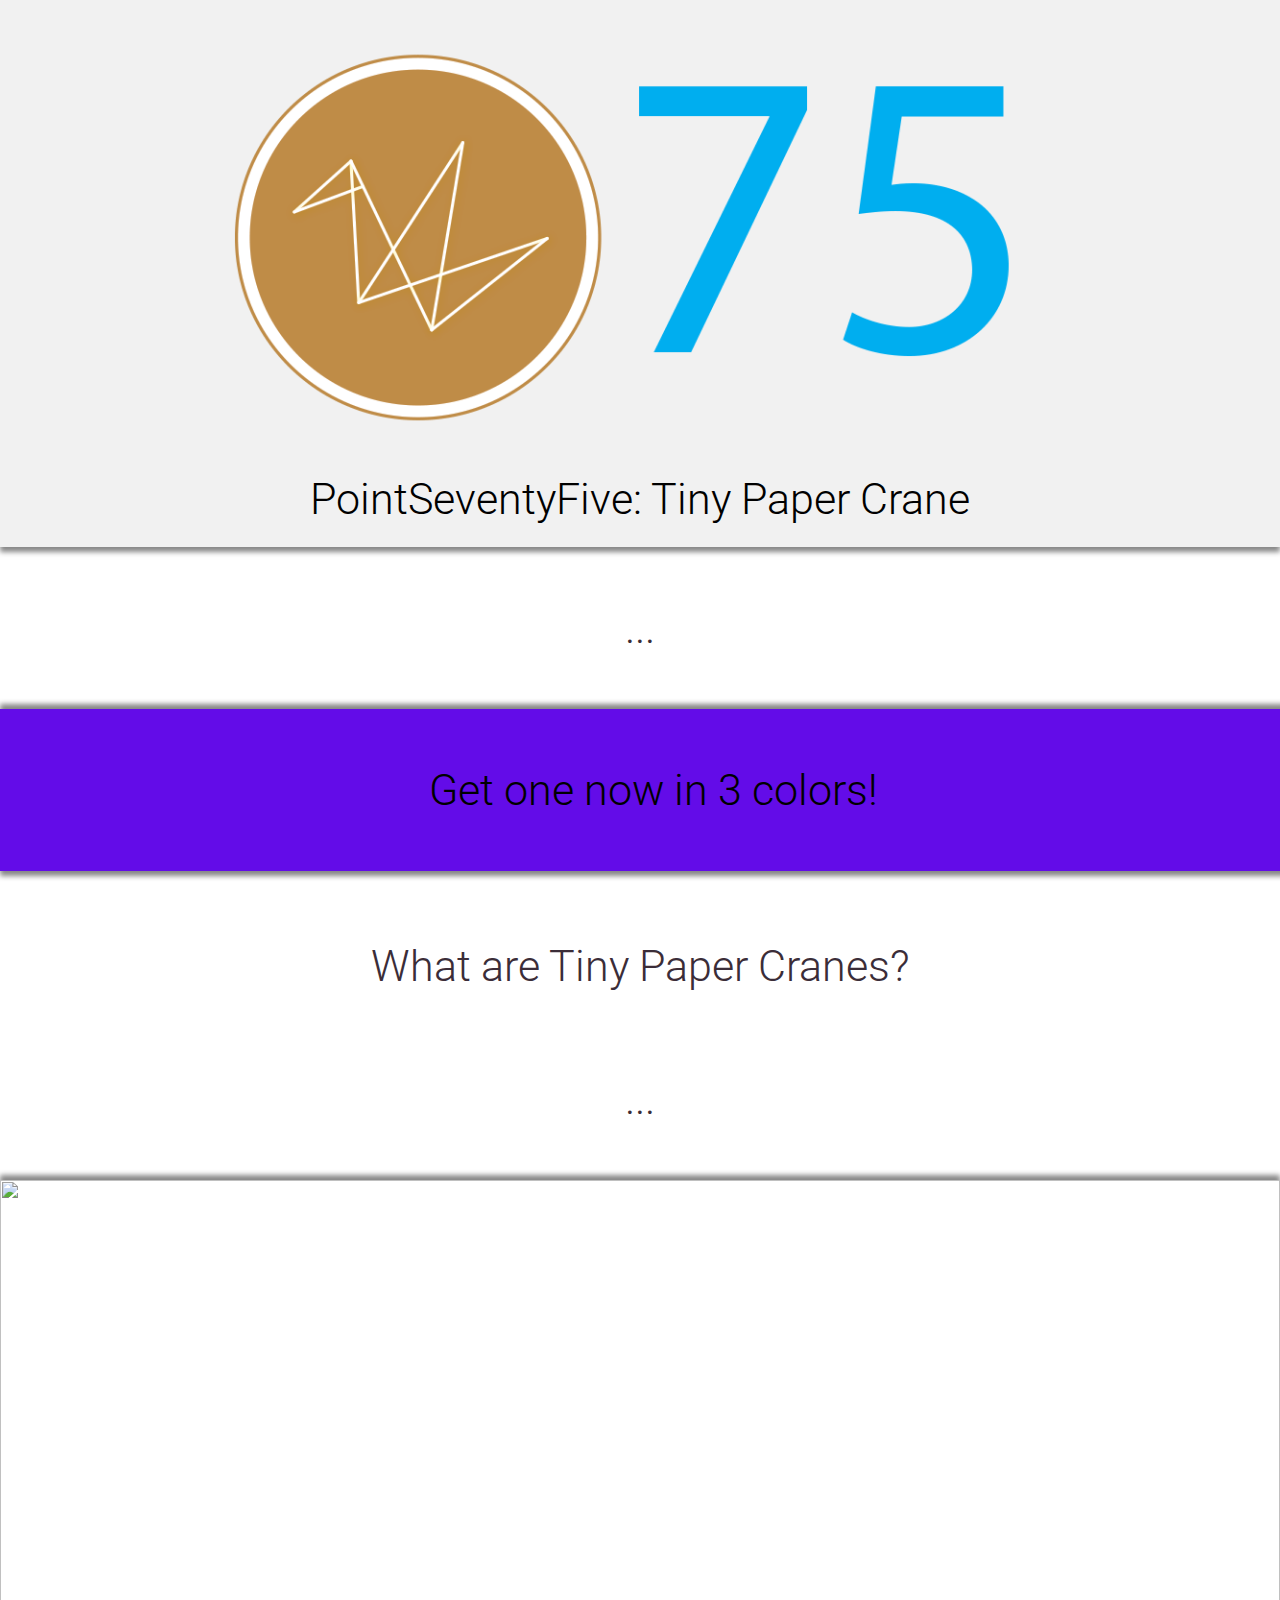
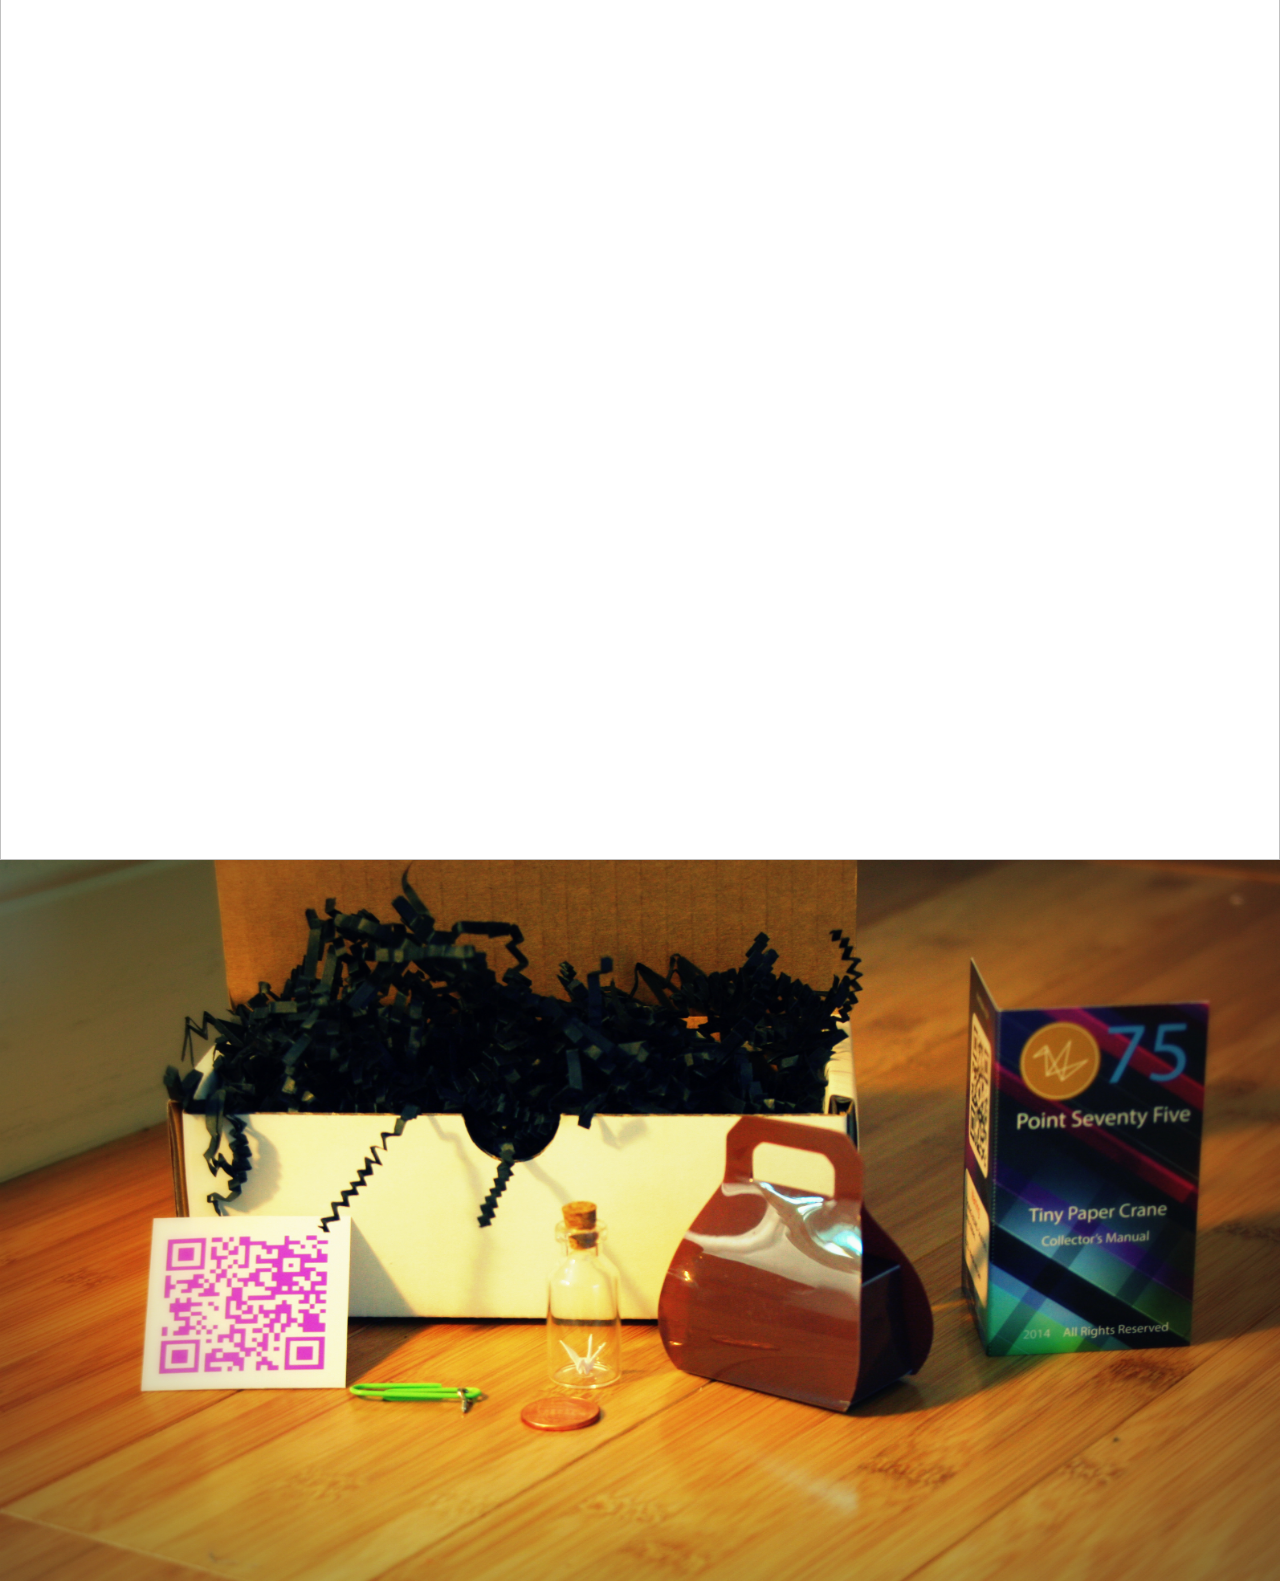
==== index.html @ 8646c424 "Initial Release" ====
<!-- Copyright (c) Regal Disclaimer 2014 All Rights Reserved.
Contact: regaldisclaimer@gmail.com for all usage permissions -->
<html>

<head>
	<title>PointSeventyFive</title>

	<link href='http://fonts.googleapis.com/css?family=Roboto:400,300,700' rel='stylesheet' type='text/css'>
	<link rel='stylesheet' type='text/css' href='index.css'> 

	<link rel="apple-touch-icon" href="favicon.png">
	<link rel="apple-touch-icon-precomposed" href="favicon.png">
	<link rel="icon" type="image/png" href="favicon.png">

</head>

<body>
	<!-- Google Tag Manager -->
	<noscript><iframe src="//www.googletagmanager.com/ns.html?id=GTM-ML65H3"
	height="0" width="0" style="display:none;visibility:hidden"></iframe></noscript>
	<script>(function(w,d,s,l,i){w[l]=w[l]||[];w[l].push({'gtm.start':
	new Date().getTime(),event:'gtm.js'});var f=d.getElementsByTagName(s)[0],
	j=d.createElement(s),dl=l!='dataLayer'?'&l='+l:'';j.async=true;j.src=
	'//www.googletagmanager.com/gtm.js?id='+i+dl;f.parentNode.insertBefore(j,f);
	})(window,document,'script','dataLayer','GTM-ML65H3');</script>
	<!-- End Google Tag Manager -->
	
	<div id='topDiv'>
		<image src='Banner.png' alt='' id='mainBanner'>
		<div id='headlineDiv'>
			<a href='http://www.PointSeventyFive.com'>PointSeventyFive: </a>
			<a href='http://www.PointSeventyFive.com'> Tiny Paper Crane</a>
		</div>
	</div>
	
	<div id='bodyDiv'>
		<div id='transitionDiv'>
			<p id='transitionP'>...</p>
		</div>
		<a href='http://www.PointSeventyFive.com'>
			<div id='getButton'><p>Get one now in 3 colors!</p></div>
		</a>
		<div id='whatIsDiv'>
			<p id='whatIsP'>What are Tiny Paper Cranes?</p>
			<p id='transitionP'>...</p>
		</div>
		<div id='picDiv'>
			<a href='http://www.PointSeventyFive.com'>
				<img src='BW.png' id='BW' class='imageGrid'>
			</a>
			<a href='http://www.PointSeventyFive.com'>
				<img src='Product.jpg' id='Product' class='imageGrid'>
			</a>
		</div>
	</div>

</body>
<script>
</script>
</html>
---- index.css ----
/*Copyright (c) Regal Disclaimer 2014 All Rights Reserved.
Contact: regaldisclaimer@gmail.com for all usage permissions*/

/*EAFF32 BF9047 FF0000 630CE8 00AEEF*/

html, body {
	height:100vh;
	font-family: 'Roboto', sans-serif;
	font-weight: 300;
	font-size: 32pt;
	text-align: center;
	color: #3B2D38;
	margin: 0px;
}

a{
	text-decoration: none;
	color: #000;
}

#topDiv{
	text-align:center;
	background-color: #f1f1f1;
	box-shadow: 0px 5px 5px #888888;
}

#mainBanner{
	margin-top: 5vh;
	max-width: 75vw;
}

#headlineDiv{
	margin-top: 5vh;
	padding-bottom: 2.5vh;
}

#transitionDiv{
}

#transitionP{
	padding: 1.5vh;
}


#getButton{
	width: 100vw;
	padding: 1.5vh;
	background-color: #630CE8;
	box-shadow: 0px -5px 5px #888888, 0px 5px 5px #888888;
	transition: background-color 1s;
}

#getButton:hover{
	background-color: #BF9047; 
}

#whatIsDiv{
}

#whatIsP{
	padding: 3vh;
}

#picDiv{
	width: 100vw;
	box-shadow: 0px -5px 5px #888888;
}

.imageGrid {
	display: inline-block;
	width: 100vw;
	transition: opacity 1s;
}

.imageGrid:hover{
	filter: blur(5px);
	opacity: 0.8;
}
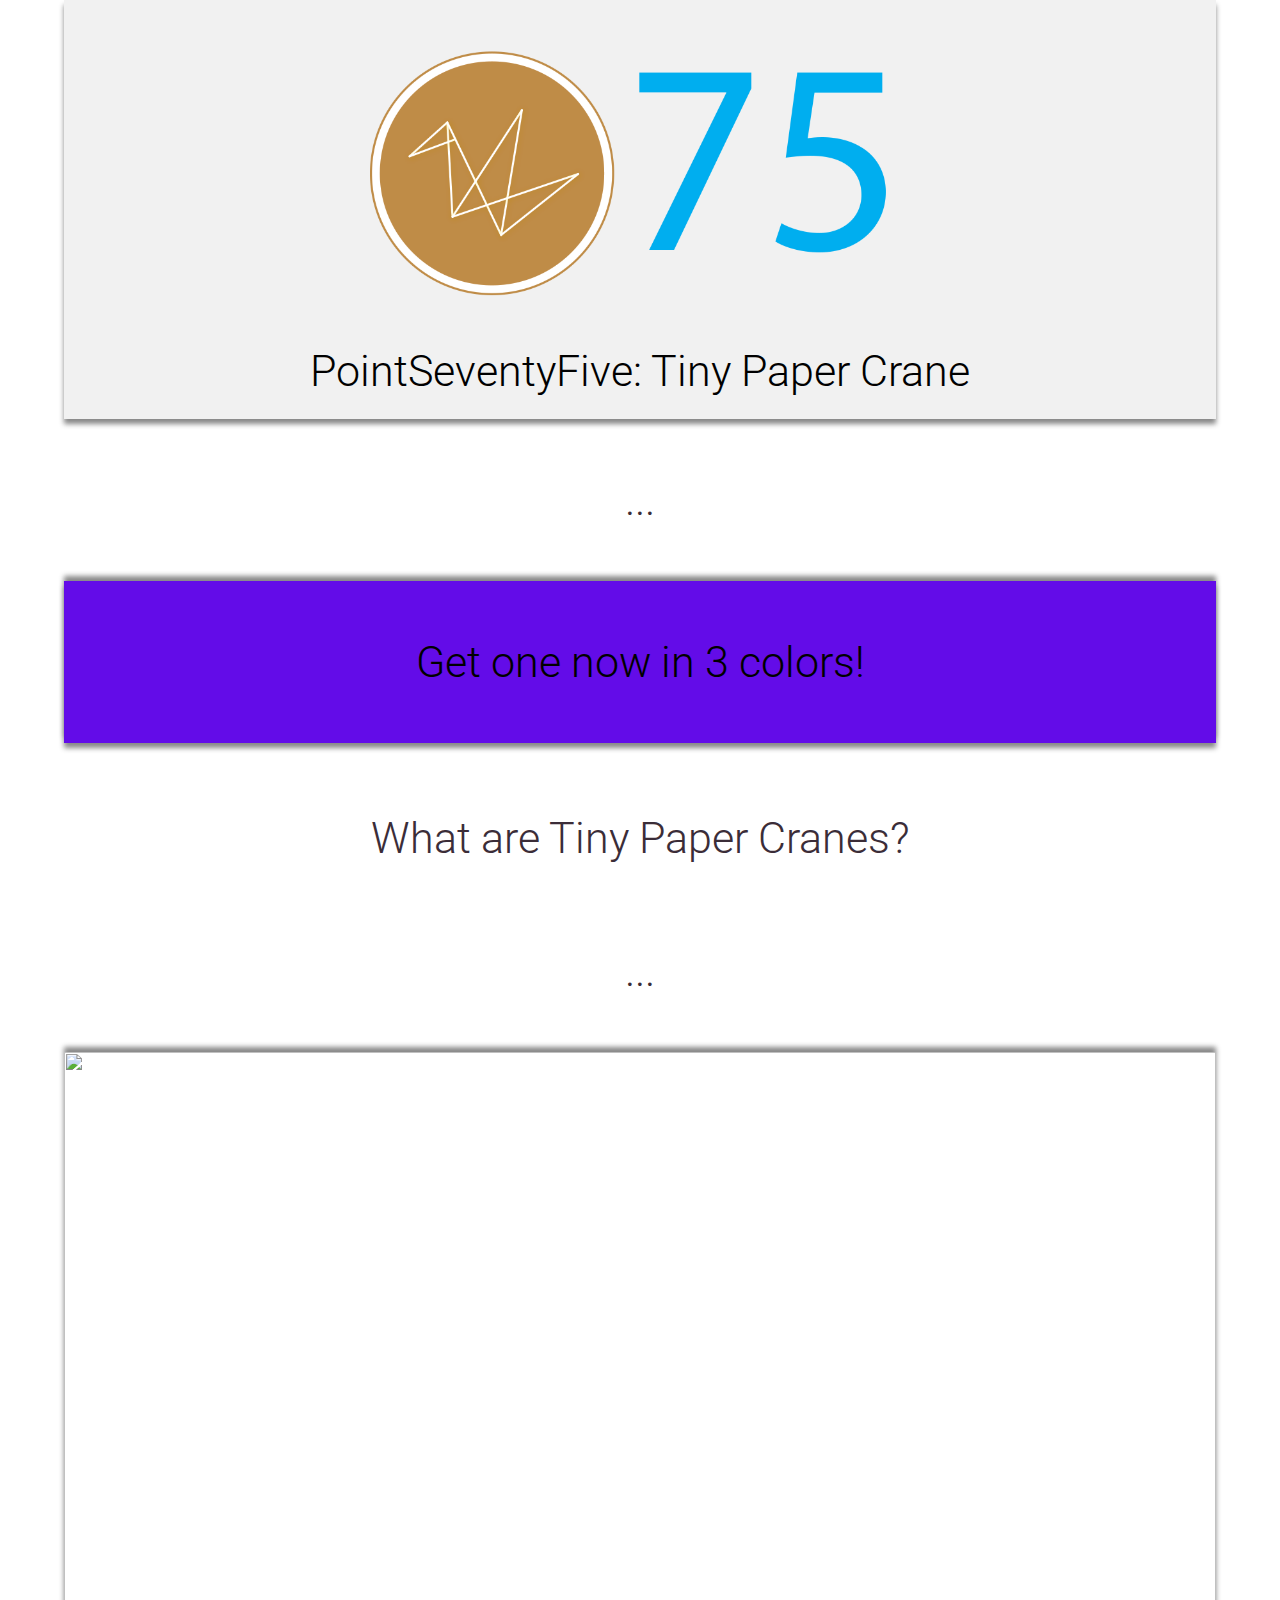
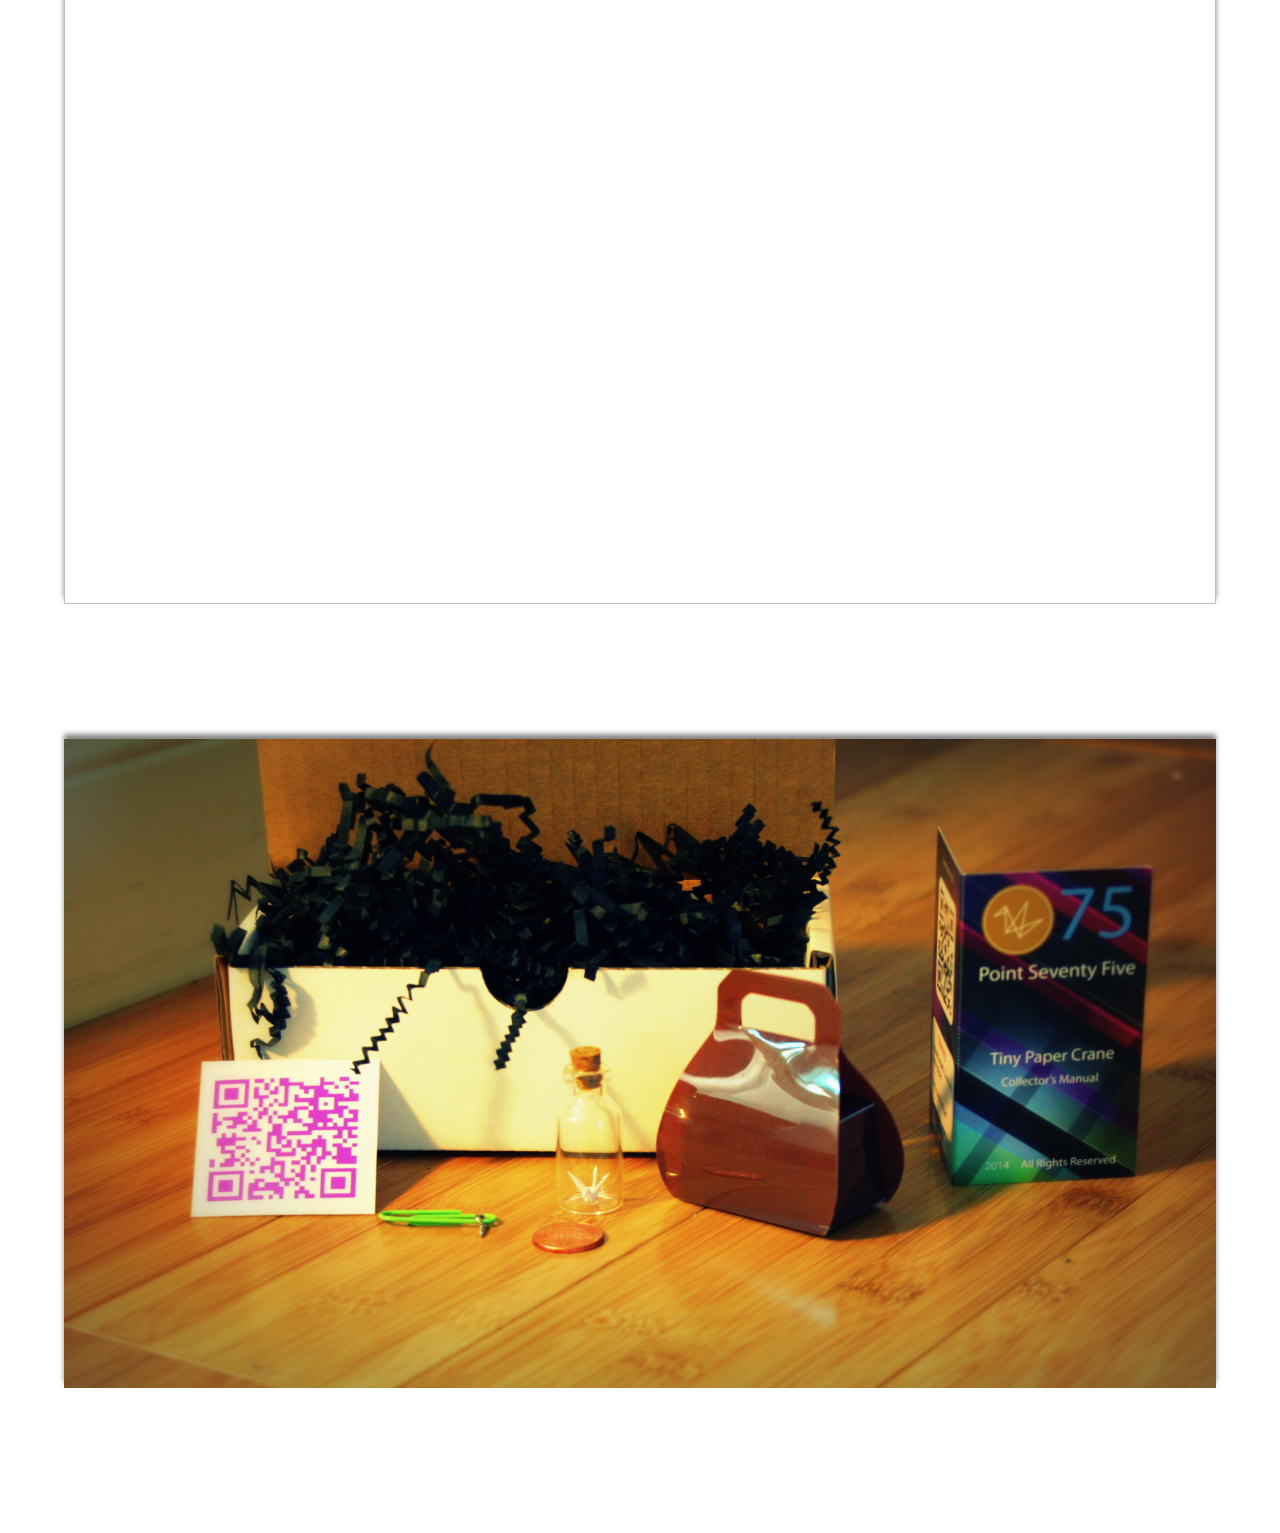
==== commit 3288743d: "Margins update" ====
--- a/index.html
+++ b/index.html
@@ -1,4 +1,4 @@
-<!-- Copyright (c) Regal Disclaimer 2014 All Rights Reserved.
+<!-- Copyright (c) Regal Disclaimer All Rights Reserved.
 Contact: regaldisclaimer@gmail.com for all usage permissions -->
 <html>
 
@@ -24,36 +24,37 @@
 	'//www.googletagmanager.com/gtm.js?id='+i+dl;f.parentNode.insertBefore(j,f);
 	})(window,document,'script','dataLayer','GTM-ML65H3');</script>
 	<!-- End Google Tag Manager -->
-	
-	<div id='topDiv'>
-		<image src='Banner.png' alt='' id='mainBanner'>
-		<div id='headlineDiv'>
-			<a href='http://www.PointSeventyFive.com'>PointSeventyFive: </a>
-			<a href='http://www.PointSeventyFive.com'> Tiny Paper Crane</a>
+	<div id='mainDiv'>
+		<div id='topDiv'>
+			<image src='Banner.png' alt='' id='mainBanner'>
+			<div id='headlineDiv'>
+				<a href='http://www.PointSeventyFive.com'>PointSeventyFive: </a>
+				<a href='http://www.PointSeventyFive.com'> Tiny Paper Crane</a>
+			</div>
+		</div>
+		
+		<div id='bodyDiv'>
+			<div id='transitionDiv'>
+				<p id='transitionP'>...</p>
+			</div>
+			<a href='http://www.PointSeventyFive.com'>
+				<div id='getButton'><p>Get one now in 3 colors!</p></div>
+			</a>
+			<div id='whatIsDiv'>
+				<p id='whatIsP'>What are Tiny Paper Cranes?</p>
+				<p id='transitionP'>...</p>
+			</div>
+			<div id='picDiv'>
+				<a href='http://www.PointSeventyFive.com'>
+					<img src='BW.png' id='BW' class='imageGrid'>
+				</a>
+				<a href='http://www.PointSeventyFive.com'>
+					<img src='Product.jpg' id='Product' class='imageGrid'>
+				</a>
+			</div>
 		</div>
 	</div>
-	
-	<div id='bodyDiv'>
-		<div id='transitionDiv'>
-			<p id='transitionP'>...</p>
-		</div>
-		<a href='http://www.PointSeventyFive.com'>
-			<div id='getButton'><p>Get one now in 3 colors!</p></div>
-		</a>
-		<div id='whatIsDiv'>
-			<p id='whatIsP'>What are Tiny Paper Cranes?</p>
-			<p id='transitionP'>...</p>
-		</div>
-		<div id='picDiv'>
-			<a href='http://www.PointSeventyFive.com'>
-				<img src='BW.png' id='BW' class='imageGrid'>
-			</a>
-			<a href='http://www.PointSeventyFive.com'>
-				<img src='Product.jpg' id='Product' class='imageGrid'>
-			</a>
-		</div>
-	</div>
-
+	<script type="text/javascript" src="//s7.addthis.com/js/300/addthis_widget.js#pubid=ra-54ad6bc83a3bc1fd" async="async"></script>
 </body>
 <script>
 </script>
--- a/index.css
+++ b/index.css
@@ -1,4 +1,4 @@
-/*Copyright (c) Regal Disclaimer 2014 All Rights Reserved.
+/*Copyright (c) Regal Disclaimer All Rights Reserved.
 Contact: regaldisclaimer@gmail.com for all usage permissions*/
 
 /*EAFF32 BF9047 FF0000 630CE8 00AEEF*/
@@ -10,12 +10,17 @@
 	font-size: 32pt;
 	text-align: center;
 	color: #3B2D38;
-	margin: 0px;
+	margin: 0;
 }
 
 a{
 	text-decoration: none;
 	color: #000;
+}
+
+#mainDiv{
+	margin-left: 5vw;
+	margin-right: 5vw;
 }
 
 #topDiv{
@@ -26,7 +31,7 @@
 
 #mainBanner{
 	margin-top: 5vh;
-	max-width: 75vw;
+	width: 50vw;
 }
 
 #headlineDiv{
@@ -43,8 +48,9 @@
 
 
 #getButton{
-	width: 100vw;
-	padding: 1.5vh;
+	width: 90vw;
+	padding-top: 1.5vh;
+	padding-bottom: 1.5vh;
 	background-color: #630CE8;
 	box-shadow: 0px -5px 5px #888888, 0px 5px 5px #888888;
 	transition: background-color 1s;
@@ -62,13 +68,15 @@
 }
 
 #picDiv{
-	width: 100vw;
-	box-shadow: 0px -5px 5px #888888;
+	width: 90vw;
+	;
 }
 
 .imageGrid {
 	display: inline-block;
-	width: 100vw;
+	margin-bottom: 15vh;
+	width: 90vw;
+	box-shadow: 0px -5px 5px #888888;
 	transition: opacity 1s;
 }
 
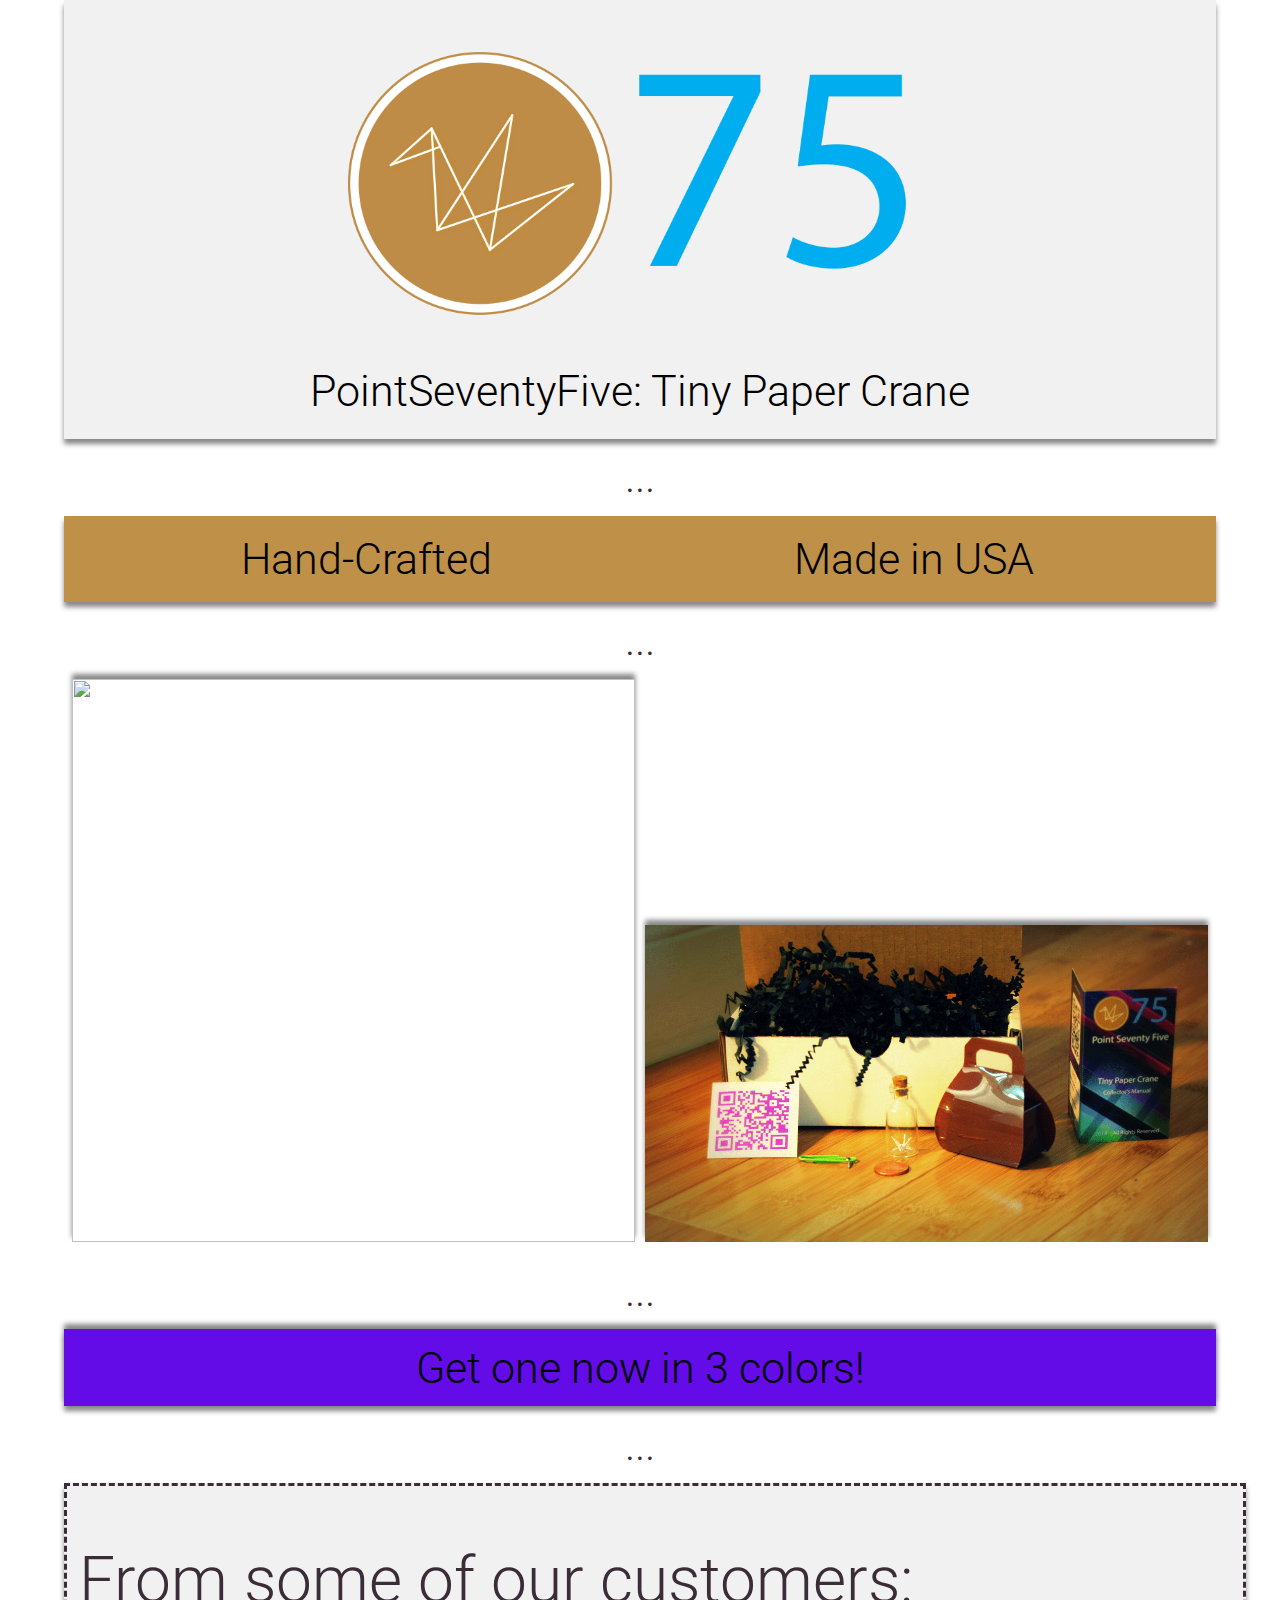
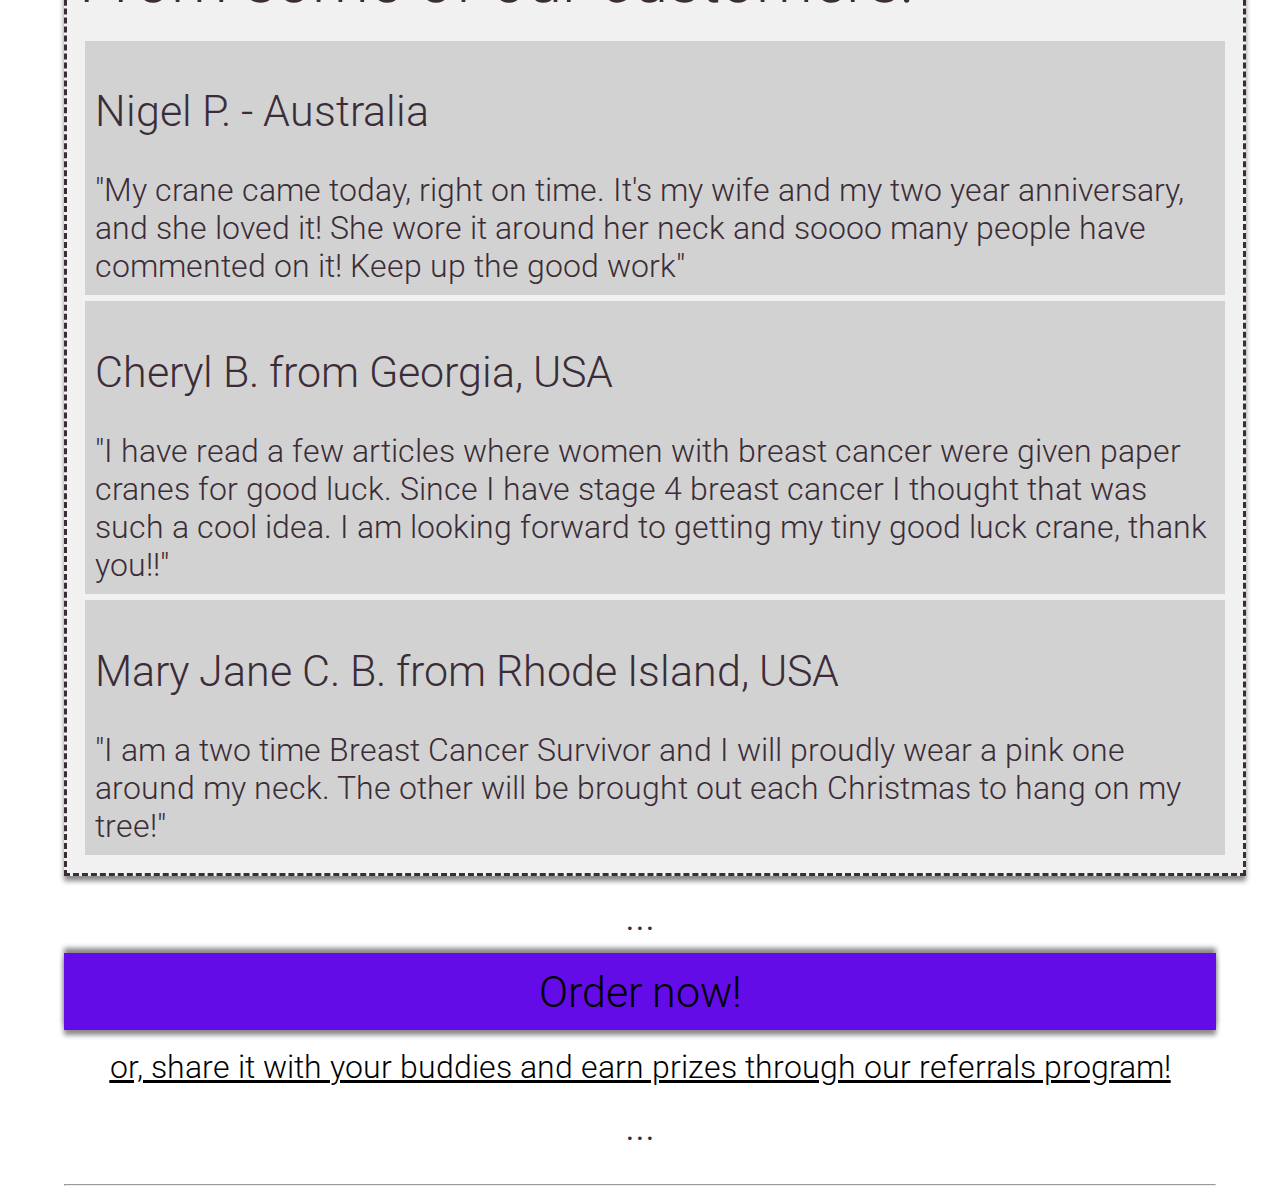
==== commit 21f8ecb4: "new design and layout" ====
--- a/index.html
+++ b/index.html
@@ -24,38 +24,88 @@
 	'//www.googletagmanager.com/gtm.js?id='+i+dl;f.parentNode.insertBefore(j,f);
 	})(window,document,'script','dataLayer','GTM-ML65H3');</script>
 	<!-- End Google Tag Manager -->
-	<div id='mainDiv'>
+	<div id='mainDiv'> 
 		<div id='topDiv'>
-			<image src='Banner.png' alt='' id='mainBanner'>
+			<a href='http://www.PointSeventyFive.com' target="_blank">
+				<image src='Banner.png' alt='' id='mainBanner'>
+			</a>
 			<div id='headlineDiv'>
-				<a href='http://www.PointSeventyFive.com'>PointSeventyFive: </a>
-				<a href='http://www.PointSeventyFive.com'> Tiny Paper Crane</a>
+				<a href='http://www.PointSeventyFive.com' target="_blank">PointSeventyFive: </a>
+				<a href='http://www.PointSeventyFive.com' target="_blank">Tiny Paper Crane</a>		
 			</div>
 		</div>
-		
 		<div id='bodyDiv'>
-			<div id='transitionDiv'>
-				<p id='transitionP'>...</p>
+			<div class='transitionDiv'>
+				<p class='transitionP'>...</p>
 			</div>
-			<a href='http://www.PointSeventyFive.com'>
+			<a href='http://www.PointSeventyFive.com' target="_blank">
+				<div id='descriptionDiv'>
+					<div class='spanContainer'>
+						<span>Hand-Crafted</span>
+					</div>
+					<div class='spanContainer'>
+						<span>Made in USA</span>
+					</div>
+				</div>
+			</a>
+			<div class='transitionDiv'>
+				<p class='transitionP'>...</p>
+			</div>
+			<div id='picDiv'>
+				<a href='http://www.PointSeventyFive.com' target="_blank">
+					<img src='BW.png' id='BW' class='imageGrid'>
+				</a>
+				<a href='http://www.PointSeventyFive.com' target="_blank">
+					<img src='Product.png' id='Product' class='imageGrid'>
+				</a>
+			</div>
+			<div class='transitionDiv'>
+				<p class='transitionP'>...</p>
+			</div>
+			<a href='http://www.PointSeventyFive.com' target="_blank">
 				<div id='getButton'><p>Get one now in 3 colors!</p></div>
 			</a>
-			<div id='whatIsDiv'>
-				<p id='whatIsP'>What are Tiny Paper Cranes?</p>
-				<p id='transitionP'>...</p>
+			<div class='transitionDiv'>
+				<p class='transitionP'>...</p>
 			</div>
-			<div id='picDiv'>
-				<a href='http://www.PointSeventyFive.com'>
-					<img src='BW.png' id='BW' class='imageGrid'>
-				</a>
-				<a href='http://www.PointSeventyFive.com'>
-					<img src='Product.jpg' id='Product' class='imageGrid'>
-				</a>
+			<div id='reviewDiv'>
+					<h1>From some of our customers:</h1>
+				<div id='reviewCenter'>
+					<div class='review'>
+						<h2>Nigel P. - Australia</h2>
+							<p>"My crane came today, right on time. It's my wife and my two year anniversary, and she loved it! 
+							She wore it around her neck and soooo many people have commented on it!
+
+							Keep up the good work"</p>
+					</div>
+					<div class='review'>
+						<h2>Cheryl B. from Georgia, USA</h2>
+							<p>"I have read a few articles where women with breast cancer were given paper cranes for good luck. Since I have stage 4 breast cancer I thought that was such a cool idea. I am looking forward to getting my tiny good luck crane, thank you!!"</p>
+					</div>
+					<div class='review'>
+						<h2>Mary Jane C. B. from Rhode Island, USA</h2>
+							<p>"I am a two time Breast Cancer Survivor and I will proudly wear a pink one around my neck. The other will be brought out each Christmas to hang on my tree!"</p>
+					</div>
+				</div>
 			</div>
+			<div class='transitionDiv'>
+				<p class='transitionP'>...</p>
+			</div>
+			<a href='http://www.PointSeventyFive.com' target="_blank">
+				<div id='getButton'><p>Order now!</p></div>
+			</a>
+			<p class='offer'><a class='offer' href='http://www.PointSeventyFive.com/referrals'>or, share it with your buddies and earn prizes through our referrals program!</a></p>
+			<div class='transitionDiv'>
+				<p class='transitionP'>...</p>
+			</div>
+			<hr />
 		</div>
 	</div>
 	<script type="text/javascript" src="//s7.addthis.com/js/300/addthis_widget.js#pubid=ra-54ad6bc83a3bc1fd" async="async"></script>
 </body>
 <script>
 </script>
-</html>+</html>
+
+
+
--- a/index.css
+++ b/index.css
@@ -4,50 +4,79 @@
 /*EAFF32 BF9047 FF0000 630CE8 00AEEF*/
 
 html, body {
-	height:100vh;
+	height: 100%;
 	font-family: 'Roboto', sans-serif;
 	font-weight: 300;
 	font-size: 32pt;
 	text-align: center;
 	color: #3B2D38;
 	margin: 0;
+	vertical-align: middle;
 }
 
-a{
+a {
 	text-decoration: none;
 	color: #000;
+	margin: 0;
+	padding: 0;
+	height: 0;
+	width: 0;
 }
 
-#mainDiv{
+p {
+	margin: 0;
+}
+
+h1 {
+	font-size: 48pt;
+	font-weight: 300;
+	margin-top: 5vh;
+	margin-bottom: 2.5vh;
+}
+
+h2 {
+	font-size: 32pt;
+	font-weight: 300;
+}
+
+span {
+	text-align: center;
+}
+
+#mainDiv {
 	margin-left: 5vw;
 	margin-right: 5vw;
 }
 
-#topDiv{
+#topDiv {
 	text-align:center;
 	background-color: #f1f1f1;
 	box-shadow: 0px 5px 5px #888888;
+	width: 90vw;
+	display: inline-block;
 }
 
-#mainBanner{
+#mainBanner {
 	margin-top: 5vh;
-	width: 50vw;
+	width: 54vw;
 }
 
-#headlineDiv{
+#headlineDiv {
 	margin-top: 5vh;
-	padding-bottom: 2.5vh;
+	margin-bottom: 2.5vh;
+
 }
 
-#transitionDiv{
+.transitionDiv {
 }
 
-#transitionP{
-	padding: 1.5vh;
+.transitionP {
+	padding-top: 1.5vh;
+	padding-bottom: 1.5vh;
 }
 
 
-#getButton{
+#getButton {
 	width: 90vw;
 	padding-top: 1.5vh;
 	padding-bottom: 1.5vh;
@@ -56,31 +85,70 @@
 	transition: background-color 1s;
 }
 
-#getButton:hover{
+#getButton:hover {
 	background-color: #BF9047; 
 }
 
-#whatIsDiv{
-}
 
-#whatIsP{
-	padding: 3vh;
-}
-
-#picDiv{
+#picDiv {
 	width: 90vw;
-	;
+	text-align: center;
 }
 
 .imageGrid {
 	display: inline-block;
-	margin-bottom: 15vh;
-	width: 90vw;
+	width: 44vw;
 	box-shadow: 0px -5px 5px #888888;
-	transition: opacity 1s;
+	transition: all 1s;
 }
 
-.imageGrid:hover{
+.imageGrid:hover {
 	filter: blur(5px);
 	opacity: 0.8;
+}
+
+#descriptionDiv {
+	display: inline-block;
+	width: 90vw;
+	background-color: #BF9047;
+	box-shadow: 0px 5px 5px #888888;
+	transition: all 1s;
+}
+
+#descriptionDiv:hover {
+	background-color: #630CE8;
+}
+
+.spanContainer {
+	width: 42vw;
+	display: inline-block;
+	margin-top: 2vh;
+	margin-bottom: 2vh;
+}
+
+#reviewDiv {
+	text-align: left;
+	width: 90vw;
+	background-color: #f1f1f1;
+	box-shadow: 0px 5px 5px #888888;
+	padding: 12px;
+	border-style: dashed;
+}
+
+#reviewCenter {
+	text-align: center;
+}
+
+.review {
+	font-size: 24pt;
+	text-align: left;
+	background-color: #d2d2d2;
+	padding: 10px;
+	margin: 6px;
+}
+
+.offer {
+	margin-top: 2vh;
+	font-size: 24pt;
+	text-decoration: underline;
 }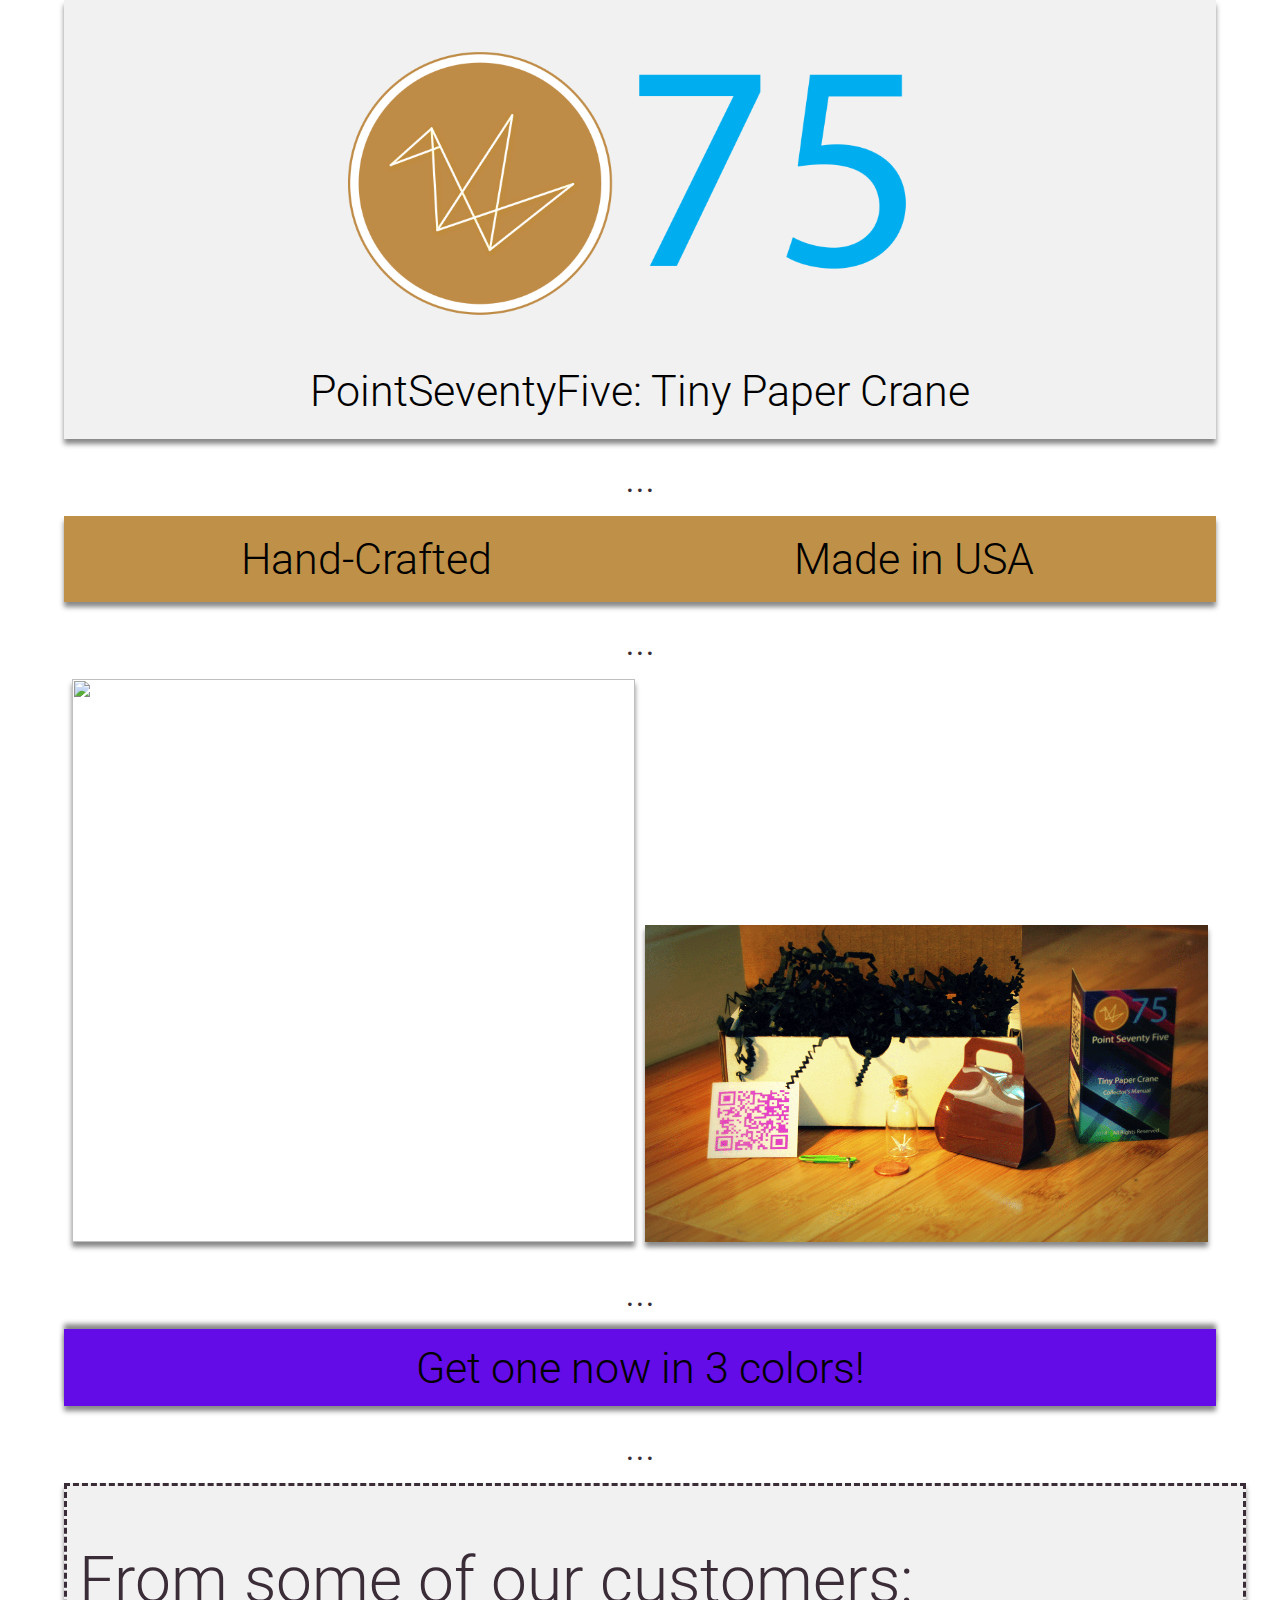
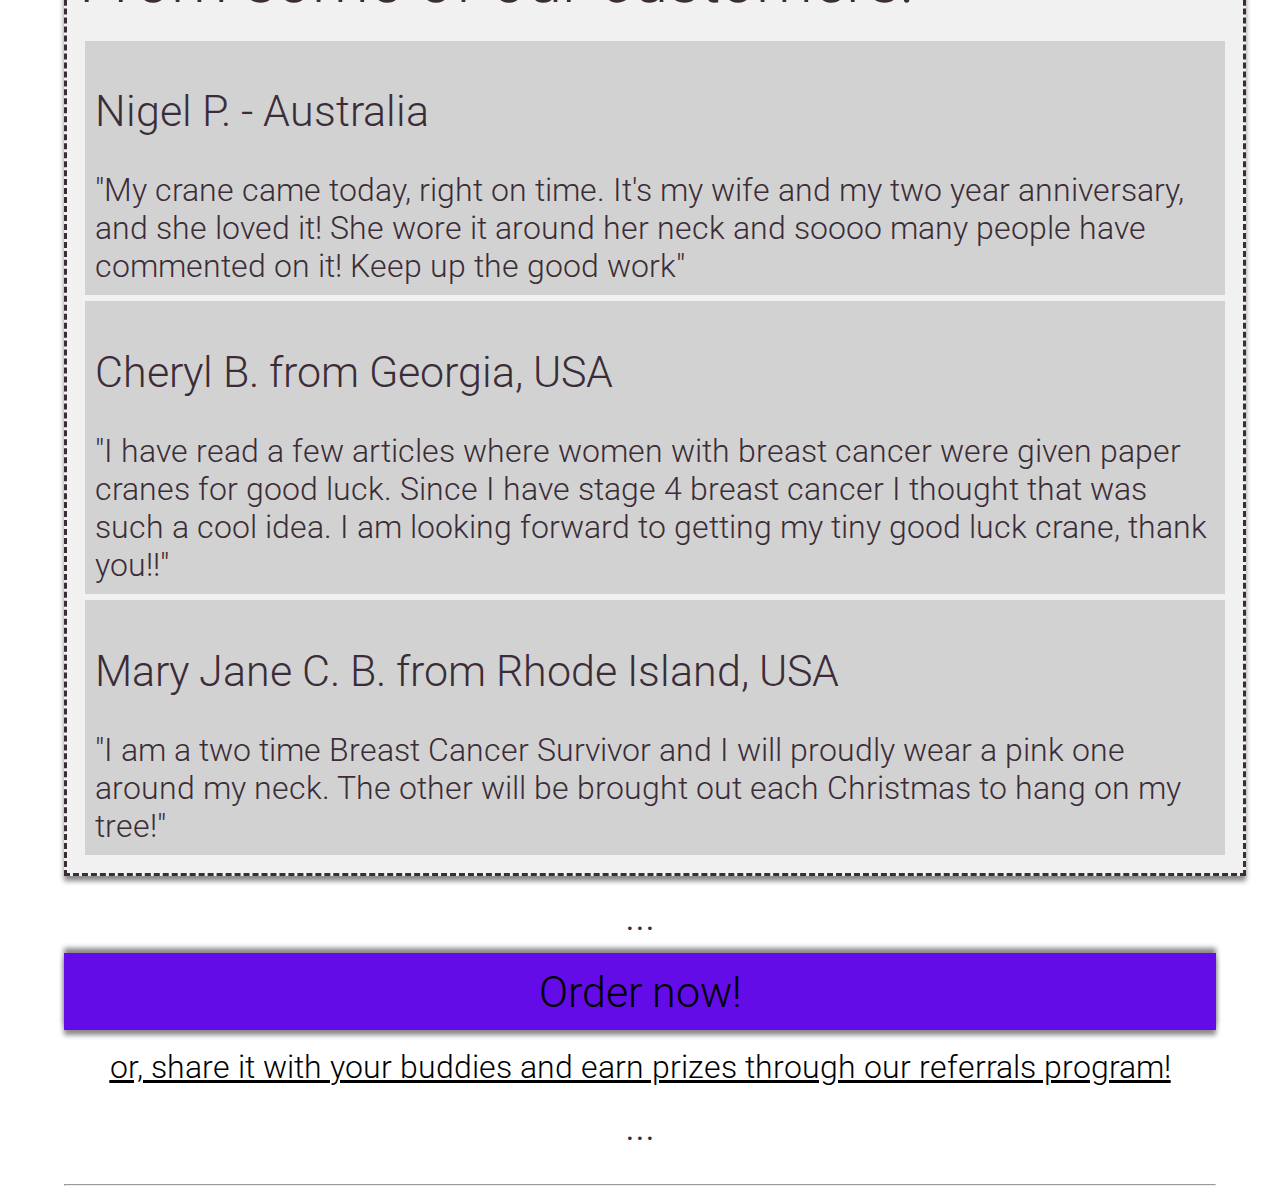
==== commit b69e2374: "links to shop" ====
--- a/index.html
+++ b/index.html
@@ -26,19 +26,19 @@
 	<!-- End Google Tag Manager -->
 	<div id='mainDiv'> 
 		<div id='topDiv'>
-			<a href='http://www.PointSeventyFive.com' target="_blank">
+			<a href='http://shop.PointSeventyFive.com' target="_blank">
 				<image src='Banner.png' alt='' id='mainBanner'>
 			</a>
 			<div id='headlineDiv'>
-				<a href='http://www.PointSeventyFive.com' target="_blank">PointSeventyFive: </a>
-				<a href='http://www.PointSeventyFive.com' target="_blank">Tiny Paper Crane</a>		
+				<a href='http://shop.PointSeventyFive.com' target="_blank">PointSeventyFive: </a>
+				<a href='http://shop.PointSeventyFive.com' target="_blank">Tiny Paper Crane</a>		
 			</div>
 		</div>
 		<div id='bodyDiv'>
 			<div class='transitionDiv'>
 				<p class='transitionP'>...</p>
 			</div>
-			<a href='http://www.PointSeventyFive.com' target="_blank">
+			<a href='http://shop.PointSeventyFive.com' target="_blank">
 				<div id='descriptionDiv'>
 					<div class='spanContainer'>
 						<span>Hand-Crafted</span>
@@ -52,17 +52,17 @@
 				<p class='transitionP'>...</p>
 			</div>
 			<div id='picDiv'>
-				<a href='http://www.PointSeventyFive.com' target="_blank">
+				<a href='http://shop.PointSeventyFive.com' target="_blank">
 					<img src='BW.png' id='BW' class='imageGrid'>
 				</a>
-				<a href='http://www.PointSeventyFive.com' target="_blank">
+				<a href='http://shop.PointSeventyFive.com' target="_blank">
 					<img src='Product.png' id='Product' class='imageGrid'>
 				</a>
 			</div>
 			<div class='transitionDiv'>
 				<p class='transitionP'>...</p>
 			</div>
-			<a href='http://www.PointSeventyFive.com' target="_blank">
+			<a href='http://shop.PointSeventyFive.com' target="_blank">
 				<div id='getButton'><p>Get one now in 3 colors!</p></div>
 			</a>
 			<div class='transitionDiv'>
@@ -91,7 +91,7 @@
 			<div class='transitionDiv'>
 				<p class='transitionP'>...</p>
 			</div>
-			<a href='http://www.PointSeventyFive.com' target="_blank">
+			<a href='http://shop.PointSeventyFive.com' target="_blank">
 				<div id='getButton'><p>Order now!</p></div>
 			</a>
 			<p class='offer'><a class='offer' href='http://www.PointSeventyFive.com/referrals'>or, share it with your buddies and earn prizes through our referrals program!</a></p>
--- a/index.css
+++ b/index.css
@@ -98,7 +98,7 @@
 .imageGrid {
 	display: inline-block;
 	width: 44vw;
-	box-shadow: 0px -5px 5px #888888;
+	box-shadow: 0px 5px 5px #888888;
 	transition: all 1s;
 }
 
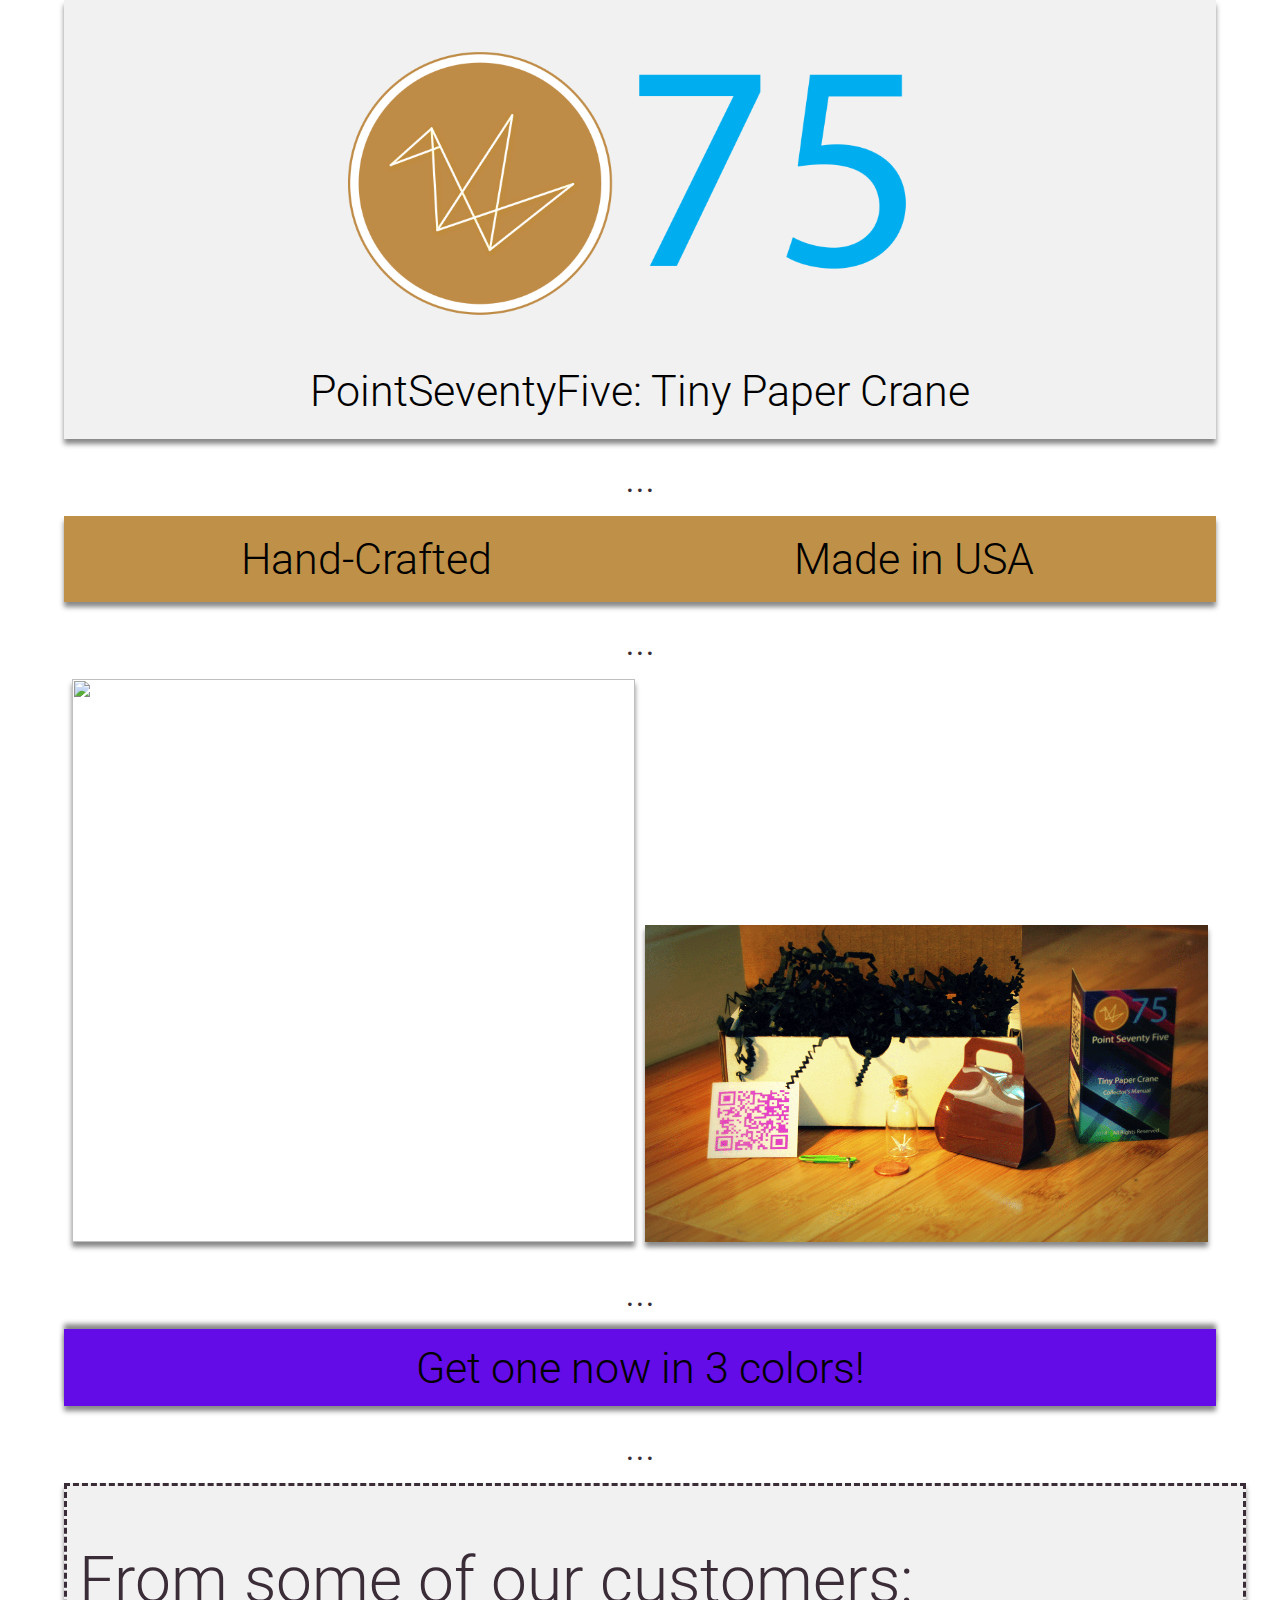
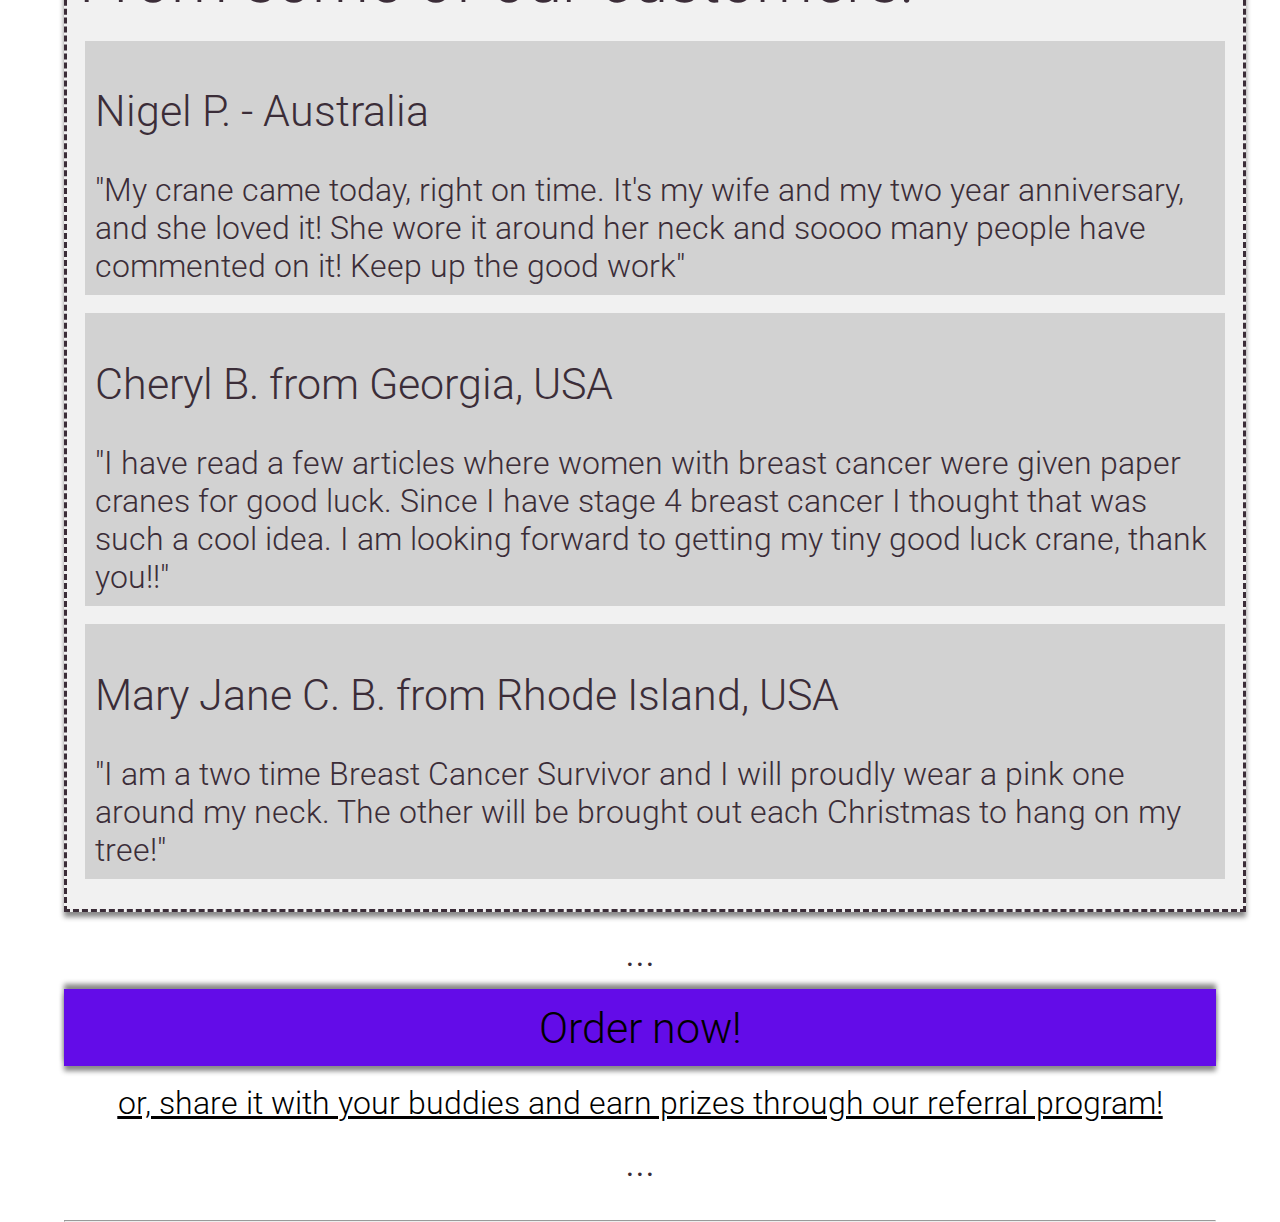
==== commit 7f09e61a: "main page done, instantiated referral page" ====
--- a/index.html
+++ b/index.html
@@ -24,7 +24,7 @@
 	'//www.googletagmanager.com/gtm.js?id='+i+dl;f.parentNode.insertBefore(j,f);
 	})(window,document,'script','dataLayer','GTM-ML65H3');</script>
 	<!-- End Google Tag Manager -->
-	<div id='mainDiv'> 
+	<div id='mainDiv'>
 		<div id='topDiv'>
 			<a href='http://shop.PointSeventyFive.com' target="_blank">
 				<image src='Banner.png' alt='' id='mainBanner'>
@@ -41,10 +41,10 @@
 			<a href='http://shop.PointSeventyFive.com' target="_blank">
 				<div id='descriptionDiv'>
 					<div class='spanContainer'>
-						<span>Hand-Crafted</span>
+						<span class='descSpan'>Hand-Crafted</span>
 					</div>
 					<div class='spanContainer'>
-						<span>Made in USA</span>
+						<span class='descSpan'>Made in USA</span>
 					</div>
 				</div>
 			</a>
@@ -94,7 +94,7 @@
 			<a href='http://shop.PointSeventyFive.com' target="_blank">
 				<div id='getButton'><p>Order now!</p></div>
 			</a>
-			<p class='offer'><a class='offer' href='http://www.PointSeventyFive.com/referrals'>or, share it with your buddies and earn prizes through our referrals program!</a></p>
+			<p class='offer'><a class='offer' href='./referral'>or, share it with your buddies and earn prizes through our referral program!</a></p>
 			<div class='transitionDiv'>
 				<p class='transitionP'>...</p>
 			</div>
--- a/index.css
+++ b/index.css
@@ -19,8 +19,6 @@
 	color: #000;
 	margin: 0;
 	padding: 0;
-	height: 0;
-	width: 0;
 }
 
 p {
@@ -39,7 +37,7 @@
 	font-weight: 300;
 }
 
-span {
+.descSpan {
 	text-align: center;
 }
 
@@ -145,6 +143,8 @@
 	background-color: #d2d2d2;
 	padding: 10px;
 	margin: 6px;
+	margin-top: 18px;
+	margin-bottom: 18px;
 }
 
 .offer {
